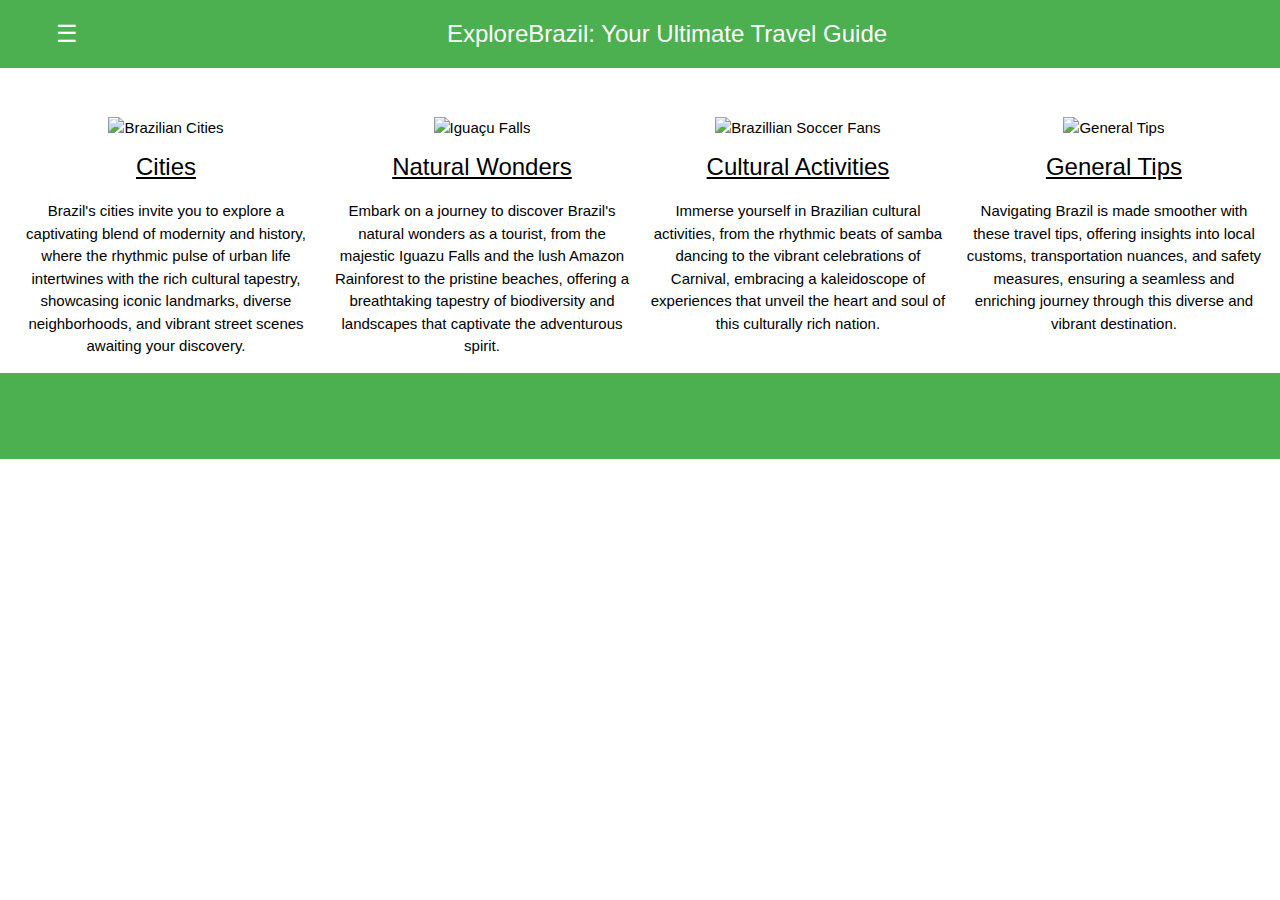
==== index.html @ c7d761f9 "Create index.html" ====
<!DOCTYPE html>
<html>
<title>ExploreBrazil</title>
<meta charset="UTF-8">
<meta name="viewport" content="width=device-width, initial-scale=1">
<link rel="stylesheet" href="https://www.w3schools.com/w3css/4/w3.css">
<link rel="stylesheet" href="https://fonts.googleapis.com/css?family=Karma">
<link rel="stylesheet" href = "styles.css">
<body>

<!-- Sidebar (hidden by default) -->
<nav class="w3-sidebar w3-bar-block w3-card w3-top w3-xlarge w3-animate-left" style="display:none;z-index:2;width:40%;min-width:300px" id="mySidebar">
  <a href="javascript:void(0)" onclick="w3_close()"
  class="w3-bar-item w3-button">Close Menu</a>
  <a href="cities.html" onclick="w3_close()" class="w3-bar-item w3-button">Cities</a>
  <a href="nature.html" onclick="w3_close()" class="w3-bar-item w3-button">Natural Wonders</a>
  <a href="cultural.html" onclick="w3_close()" class="w3-bar-item w3-button">Cultural Activities</a>
  <a href="tips.html" onclick="w3_close()" class="w3-bar-item w3-button">General Tips</a>
</nav>

<!-- Top menu -->
<div class="w3-green w3-top">
  <div class="w3 w3-xlarge" style="max-width:1200px;margin:auto">
    <div class="w3-button w3-padding-16 w3-left" onclick="w3_open()">☰</div>
    <div class="w3-center w3-padding-16">ExploreBrazil: Your Ultimate Travel Guide</div>
  </div>
</div>

<!-- !PAGE CONTENT! -->
<div class="w3-main w3-content w3-padding" style="max-width:1200px;margin-top:100px"></div>

  <!-- First Photo Grid-->
  <div class="w3-row-padding w3-padding-10 w3-center" id="food">
    <div class="w3-quarter">
      <img src="images/cities.jpg" alt="Brazilian Cities" style="width:100%">
      <h3> <a href="cities.html">Cities</a></h3>
      <p class="leftalign">Brazil's cities invite you to explore a captivating
        blend of modernity and history, where the rhythmic pulse of
         urban life intertwines with the rich cultural tapestry, 
         showcasing iconic landmarks, diverse neighborhoods, and 
         vibrant street scenes awaiting your discovery. </p>
    </div>
    <div class="w3-quarter">
      <img src="images/naturalWonders.jpg" alt="Iguaçu Falls" style="width:100%">
      <h3> <a href="nature.html">Natural Wonders</a></h3>
      <p class="leftalign">Embark on a journey to discover Brazil's
         natural wonders as a tourist, from the majestic Iguazu Falls 
         and the lush Amazon Rainforest to the pristine beaches,
          offering a breathtaking tapestry of biodiversity and landscapes 
          that captivate the adventurous spirit.</p>
    </div>
    <div class="w3-quarter">
      <img src="images/carnival.jpg" alt="Brazillian Soccer Fans" style="width:100%">
      <h3> <a href="cultural.html">Cultural Activities</a></h3>
      <p class="leftalign"> Immerse yourself in Brazilian cultural 
        activities, from the rhythmic beats of samba dancing 
        to the vibrant celebrations of Carnival, embracing a kaleidoscope 
        of experiences that unveil the heart 
        and soul of this culturally rich nation.</p>
    </div>
    <div class="w3-quarter">
      <img src="images/Travel.jpeg" alt="General Tips" style="width:100%">
      <h3> <a href="tips.html">General Tips</a></h3>
      <p class="leftalign">Navigating Brazil is made smoother with these travel tips, 
        offering insights into local customs, transportation nuances, and safety measures, 
        ensuring a seamless and enriching journey through this diverse and vibrant destination.</p>
    </div>
  </div>

  <!-- Second Photo Grid-->
  <!--<div class="w3-row-padding w3-padding-16 w3-center">
    <div class="w3-quarter">
      <img src="/w3images/popsicle.jpg" alt="Popsicle" style="width:100%">
      <h3>All I Need Is a Popsicle</h3>
      <p>Lorem ipsum text praesent tincidunt ipsum lipsum.</p>
    </div>
    <div class="w3-quarter">
      <img src="/w3images/salmon.jpg" alt="Salmon" style="width:100%">
      <h3>Salmon For Your Skin</h3>
      <p>Once again, some random text to lorem lorem lorem lorem ipsum text praesent tincidunt ipsum lipsum.</p>
    </div>
    <div class="w3-quarter">
      <img src="/w3images/sandwich.jpg" alt="Sandwich" style="width:100%">
      <h3>The Perfect Sandwich, A Real Classic</h3>
      <p>Just some random text, lorem ipsum text praesent tincidunt ipsum lipsum.</p>
    </div>
    <div class="w3-quarter">
      <img src="/w3images/croissant.jpg" alt="Croissant" style="width:100%">
      <h3>Le French</h3>
      <p>Lorem lorem lorem lorem ipsum text praesent tincidunt ipsum lipsum.</p>
    </div>
  </div> -->

  <!-- Pagination -->
 <div class="w3-green w3-center w3-padding-32">
    <div class=" w3-green w3-bar">
      <!-- <a href="#" class="w3-bar-item w3-button w3-hover-black">«</a>
      <a href="#" class="w3-bar-item w3-indigo w3-button">1</a>
      <a href="#" class="w3-bar-item w3-button w3-hover-black">2</a>
      <a href="#" class="w3-bar-item w3-button w3-hover-black">3</a>
      <a href="#" class="w3-bar-item w3-button w3-hover-black">4</a>
      <a href="#" class="w3-bar-item w3-button w3-hover-black">»</a> -->
    </div>
  </div>

  <!-- <hr id="about"> -->

  <!-- About Section
  <div class="w3-container w3-padding-32 w3-center">
    <h3>About Me, The Food Man</h3><br>
    <img src="/w3images/chef.jpg" alt="Me" class="w3-image" style="display:block;margin:auto" width="800" height="533">
    <div class="w3-padding-32">
      <h4><b>I am Who I Am!</b></h4>
      <h6><i>With Passion For Real, Good Food</i></h6>
      <p>Just me, myself and I, exploring the universe of unknownment. I have a heart of love and an interest of lorem ipsum and mauris neque quam blog. I want to share my world with you. Praesent tincidunt sed tellus ut rutrum. Sed vitae justo condimentum, porta lectus vitae, ultricies congue gravida diam non fringilla. Praesent tincidunt sed tellus ut rutrum. Sed vitae justo condimentum, porta lectus vitae, ultricies congue gravida diam non fringilla.</p>
    </div>
  </div>
  <hr> -->

  <!-- Footer
  <footer class=" w3-row-padding w3-padding-32">
    <div class="w3-third">
      <h3>CONTACT INFO</h3>
      <p>If you would like more info about Brazil,
        please contact me at <a>samdbennion@gmail.com</a></p>
    </div> -->

    <!-- <div class="w3-third">
      <h3>BLOG POSTS</h3>
      <ul class="w3-ul w3-hoverable">
        <li class="w3-padding-16">
          <img src="images/efias.webp" class="w3-left w3-margin-right" style="width:50px">
          <span class="w3-large">How to make Esfias</span><br>
          <span>A popular Brazillian street commodity </span>
        </li>
        <li class="w3-padding-16">
          <img src="images/brazillianFoods.webp" class="w3-left w3-margin-right" style="width:50px">
          <span class="w3-large">Top 10 Brazillian Foods</span><br>
          <span>The Best Food of Brazil</span>
        </li>
      </ul>
    </div> -->

    <!-- <div class="w3-third w3-serif">
      <h3>POPULAR TAGS</h3>
      <p>
        <span class="w3-tag w3-black w3-margin-bottom">Brazil Destinations</span>
        <span class="w3-tag w3-dark-grey w3-small w3-margin-bottom">São Paulo</span>
        <span class="w3-tag w3-dark-grey w3-small w3-margin-bottom">Curitiba</span>
        <span class="w3-tag w3-dark-grey w3-small w3-margin-bottom">Rio de Janeiro</span>
        <span class="w3-tag w3-dark-grey w3-small w3-margin-bottom">Manaus</span>
        <span class="w3-tag w3-dark-grey w3-small w3-margin-bottom">Salvador</span>
        <span class="w3-tag w3-dark-grey w3-small w3-margin-bottom">Foz do Iguaçu</span>
        <span class="w3-tag w3-dark-grey w3-small w3-margin-bottom">Brazillian Flavors</span>
        <span class="w3-tag w3-dark-grey w3-small w3-margin-bottom">Cuisine</span>
        <span class="w3-tag w3-dark-grey w3-small w3-margin-bottom">Chicken</span>
        <span class="w3-tag w3-dark-grey w3-small w3-margin-bottom">Esfias</span>
        <span class="w3-tag w3-dark-grey w3-small w3-margin-bottom">Fried</span>
        <span class="w3-tag w3-dark-grey w3-small w3-margin-bottom">Fish</span>
      </p>
    </div>
  </footer> -->

<!-- End page content -->
</div>

<script>
// Script to open and close sidebar
function w3_open() {
  document.getElementById("mySidebar").style.display = "block";
}

function w3_close() {
  document.getElementById("mySidebar").style.display = "none";
}
</script>

</body>
</html>
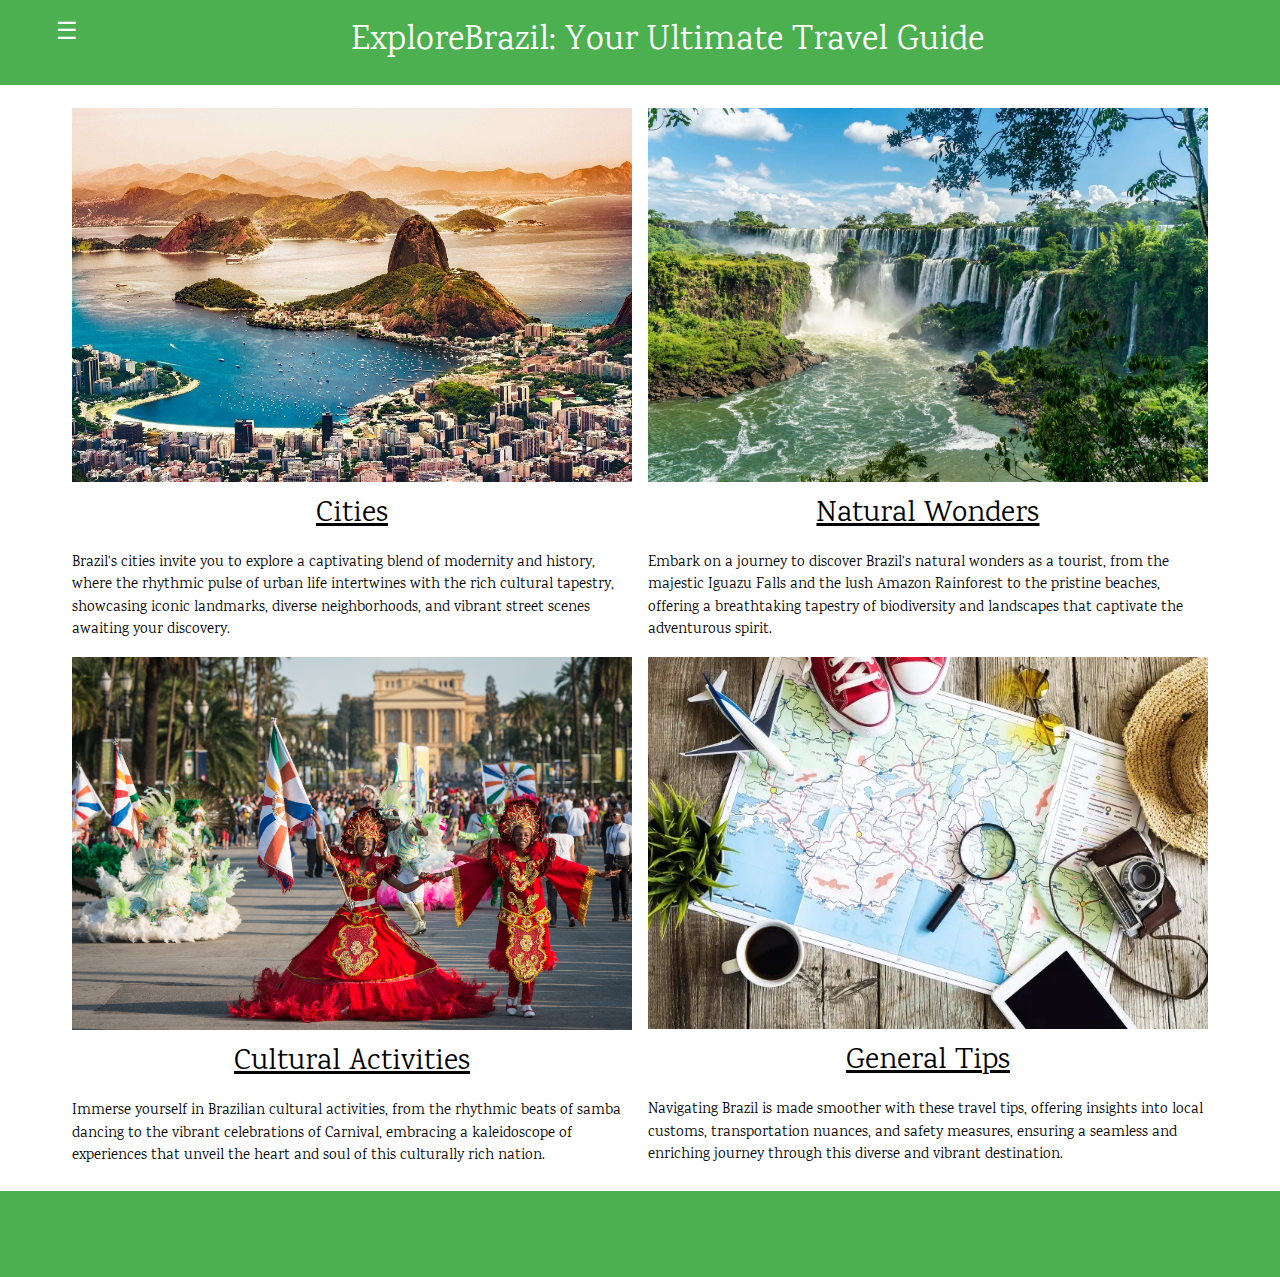
==== commit e9df1549: "Update index.html" ====
--- a/index.html
+++ b/index.html
@@ -22,50 +22,54 @@
 <div class="w3-green w3-top">
   <div class="w3 w3-xlarge" style="max-width:1200px;margin:auto">
     <div class="w3-button w3-padding-16 w3-left" onclick="w3_open()">☰</div>
-    <div class="w3-center w3-padding-16">ExploreBrazil: Your Ultimate Travel Guide</div>
+    <div class="w3-center w3-padding-16" style="font-size: 35px;">ExploreBrazil: Your Ultimate Travel Guide</div>
   </div>
 </div>
 
 <!-- !PAGE CONTENT! -->
-<div class="w3-main w3-content w3-padding" style="max-width:1200px;margin-top:100px"></div>
+<div class="w3-main w3-content w3-padding" style="max-width:1200px;margin-top:100px">
 
   <!-- First Photo Grid-->
   <div class="w3-row-padding w3-padding-10 w3-center" id="food">
-    <div class="w3-quarter">
+    <div class="w3-half">
       <img src="images/cities.jpg" alt="Brazilian Cities" style="width:100%">
-      <h3> <a href="cities.html">Cities</a></h3>
+      <h3> <a href="cities.html" style="font-size: 30px">Cities</a></h3>
       <p class="leftalign">Brazil's cities invite you to explore a captivating
         blend of modernity and history, where the rhythmic pulse of
          urban life intertwines with the rich cultural tapestry, 
          showcasing iconic landmarks, diverse neighborhoods, and 
          vibrant street scenes awaiting your discovery. </p>
     </div>
-    <div class="w3-quarter">
+    <div class="w3-half">
       <img src="images/naturalWonders.jpg" alt="Iguaçu Falls" style="width:100%">
-      <h3> <a href="nature.html">Natural Wonders</a></h3>
+      <h3> <a href="nature.html" style="font-size: 30px">Natural Wonders</a></h3>
       <p class="leftalign">Embark on a journey to discover Brazil's
          natural wonders as a tourist, from the majestic Iguazu Falls 
          and the lush Amazon Rainforest to the pristine beaches,
           offering a breathtaking tapestry of biodiversity and landscapes 
           that captivate the adventurous spirit.</p>
     </div>
-    <div class="w3-quarter">
+  </div>
+
+  <div class="w3-row-padding w3-padding-10 w3-center" id="food">
+    <div class="w3-half">
       <img src="images/carnival.jpg" alt="Brazillian Soccer Fans" style="width:100%">
-      <h3> <a href="cultural.html">Cultural Activities</a></h3>
+      <h3> <a href="cultural.html" style="font-size: 30px">Cultural Activities</a></h3>
       <p class="leftalign"> Immerse yourself in Brazilian cultural 
         activities, from the rhythmic beats of samba dancing 
         to the vibrant celebrations of Carnival, embracing a kaleidoscope 
         of experiences that unveil the heart 
         and soul of this culturally rich nation.</p>
     </div>
-    <div class="w3-quarter">
+    <div class="w3-half">
       <img src="images/Travel.jpeg" alt="General Tips" style="width:100%">
-      <h3> <a href="tips.html">General Tips</a></h3>
+      <h3> <a href="tips.html" style="font-size: 30px">General Tips</a></h3>
       <p class="leftalign">Navigating Brazil is made smoother with these travel tips, 
         offering insights into local customs, transportation nuances, and safety measures, 
         ensuring a seamless and enriching journey through this diverse and vibrant destination.</p>
     </div>
   </div>
+</div>
 
   <!-- Second Photo Grid-->
   <!--<div class="w3-row-padding w3-padding-16 w3-center">
--- a/styles.css
+++ b/styles.css
@@ -0,0 +1,18 @@
+body,h1,h2,h3,h4,h5,h6 {
+  font-family: "Karma", sans-serif
+}
+
+h1{
+  text-align: center;
+}
+
+.w3-bar-block .w3-bar-item {
+  padding:20px
+}
+
+.leftalign{
+  text-align: left;
+}
+.underline{
+  text-decoration: underline;
+}